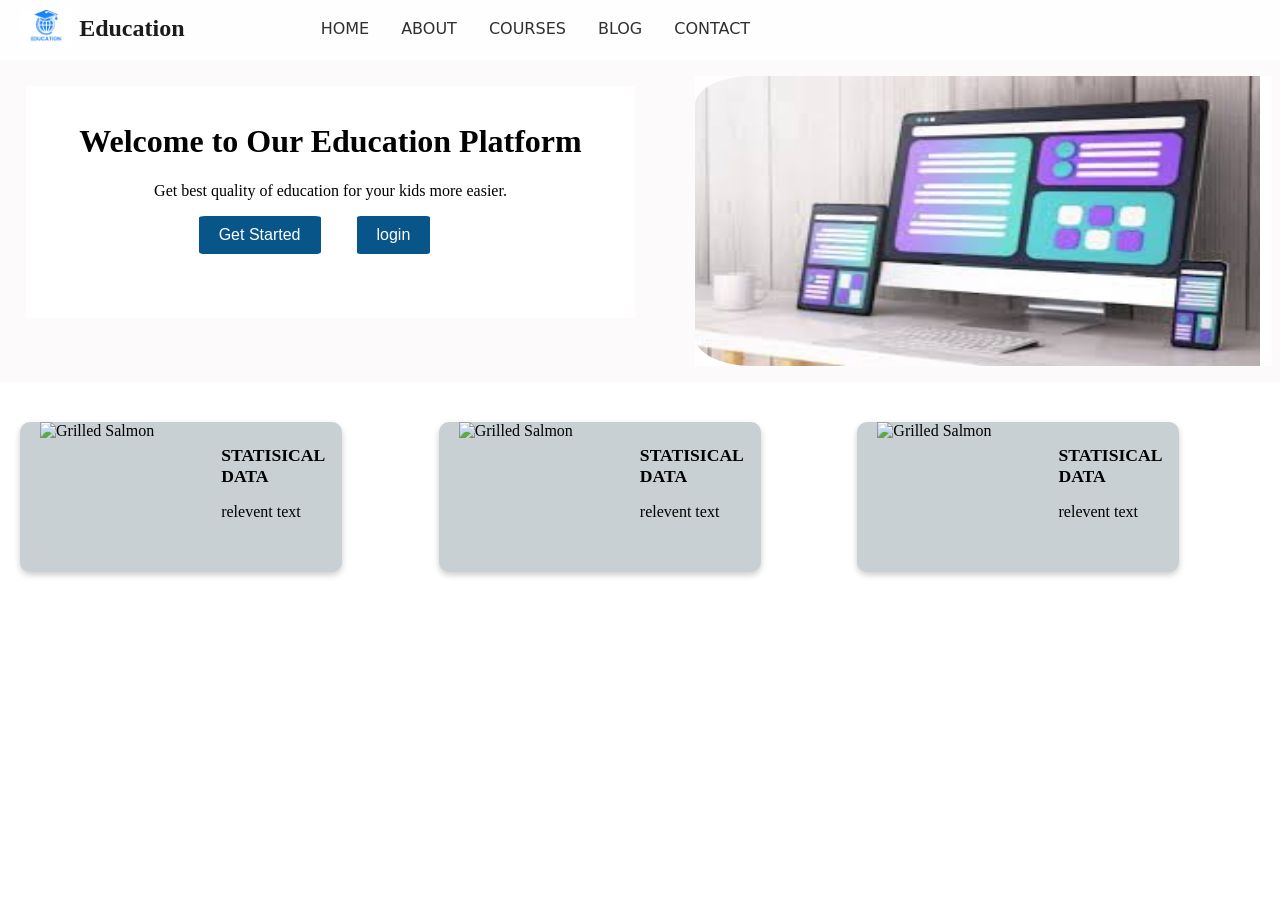
==== index.html @ f0033320 "Rename home.html to index.html" ====
<!DOCTYPE html>
<html lang="en">
<head>
    <meta charset="UTF-8">
    <meta name="viewport" content="width=device-width, initial-scale=1.0">
    <title>task1</title>
    <link rel="stylesheet" href="style.css">
</head>
<body>
 <!-- NavBar -->
  <header>
    <div class="navbar">
      <!-- Logo Section -->
      <div class="logo">
        <div class="img"></div>
        <div class="name">Education</div>
      </div>
      <!-- Options -->
      <div class="opt">
        <div class="main-nav border"><a href="#container">HOME</a></div>
        <div class="main-nav border"><a href="#about">ABOUT</a></div>
        <div class="main-nav border"><a href="#courses">COURSES</a></div>
        <div class="main-nav border"><a href="#blog">BLOG</a></div>
        <div class="main-nav border"><a href="#contact">CONTACT</a></div>
      </div>
    </div>
  </header>
  <!-- main section -->
  <div id="main">
    <div class="content">
      <h1>Welcome to Our Education Platform</h1>
      <p>Get best quality of education for your kids more easier.</p>
       <button class="btn">Get Started</button>
       <button class="btn">login</button>
    </div>
     <div class="image">
      <img src="webimg.png" alt="Education Image">
     </div> 
</div>
<!-- data section -->
 <!-- <div id="data">
   <div class="data-content"> 
    <div class="dataimg"> </div>
    <div class="datatext"> </div>
   </div>

   </div> -->
<div class="data">
        <div class="data-content">
          <img src="https://picsum.photos/400/300?1" alt="Grilled Salmon">
          <div class="meta">
            <h4>STATISICAL DATA</h4>
             <p> relevent text</p>
          </div>
        </div>
         <div class="data-content">
          <img src="https://picsum.photos/400/300?1" alt="Grilled Salmon">
          <div class="meta">
            <h4>STATISICAL DATA</h4>
             <p> relevent text</p>
          </div>
        </div>
         <div class="data-content">
          <img src="https://picsum.photos/400/300?1" alt="Grilled Salmon">
          <div class="meta">
            <h4>STATISICAL DATA</h4>
              <p> relevent text</p>
          </div>
        </div>
</div>

</body>
</html>
---- style.css ----
body{ 
    margin: 0;
    padding: 0;
}
header {
  background: rgb(254, 254, 254) 0%;
  position: fixed;
  width: 100%;
  top: 0;
  left: 0;
  /* z-index: 1000; */
}
    h2 {
      font-size: 2rem;
      margin-bottom: 20px;
    }
    button{
        
        background-color: rgb(7, 85, 137);
        color: white;
        border: none;
        padding: 10px 20px;
        font-size: 1rem;
        cursor: pointer;
        margin-right:2rem;
        border-radius: 5%;
    }
    button:hover{
        background-color: rgb(5, 5, 51);
    }
/* Nav bar */
.navbar{
    display: flex;
    align-items: center;
   
    height: 56px;
    margin-left: 1.3rem;
}
.logo{
    display: flex;
    align-items: center;
    width: 20%;
}
.logo .img {
    background-image: url(logo.png);
    background-size: contain;
    background-repeat: no-repeat;
    background-position: center;
    height: 50px;
    width: 20%; 
}

.name{
    margin-left: 0.5rem;
    font-size: 1.5rem;
    color: rgb(28, 27, 27);
    font-weight: 800;
}
/* Nav-Options */
.opt{
    padding-left: 2rem;
    display: flex;
    align-items: center;
    align-content: right;
}
.main-nav{
    display: flex;
    padding: 0 1rem 0 1rem;
    height: 56px;
    align-items: center;
    justify-content: space-evenly;
}
.border:hover{
    border-bottom: 0.1rem solid rgb(137, 7, 55);
    color: rgb(5, 5, 51);
    font-weight: bolder;
}
/* styling for anchor tags */
a{
    text-decoration: none;
    color: rgb(50, 47, 47);
    font-family: system-ui, -apple-system, BlinkMacSystemFont, 'Segoe UI', Roboto, Oxygen, Ubuntu, Cantarell, 'Open Sans', 'Helvetica Neue', sans-serif;
}
#main{
    background-color:rgb(252, 250, 250);
   height: 290px;
   margin-top: 60px;
   position: relative;
   padding: 1rem 0.5rem 1rem 1rem;
   display: flex;
}
.content{
    background-color: white;
    width: 50%;
    height: 200px;
    text-align: center;
    padding: 1rem; 
    margin: 10px;
}
.image{
    background-color: white;
    width: 50%;
    height: 100%;
    
    margin-left: 50px;
}
.image img{
    width: 98%;
    height: 100%;
    border-radius: 10% 0 0 10%;
}
/* #data{
   background-color: rgb(120, 206, 217);
   height: 250px;
   margin-top: 1px;
   
   display: flex;
} 
.data-content{
    background-color: rgb(4, 43, 105);
    width: 20%;
    height: 60%;
    text-align: center;
    padding: 1rem; 
    margin: 30px 40px 30px 40px;
    border-radius: 2%;
} */
  .data{
      display: grid;
      gap: 1rem;
      grid-template-columns: repeat(3,1fr);
      padding: 20px;
      margin-top: 20px;
  }
.data-content {
      width: 80%;
      border-radius: 10px;
      background-color: #c8d0d3;
      box-shadow: 0 3px 6px rgba(0,0,0,0.2);
      transition: transform 0.3s;
      display: flex;
      height:150px;

    }
    .meta{
       
        margin: 0 0 0 30px;
        height: 100%;
        width: 40%;
    }
    .data-content h4{
        margin-bottom:6px;
        font-size:1.1rem;
    }
    .data-content img{
        width:50%;
        height:100%;
        object-fit:cover;
        display:block;
        transition:transform .4s;
        margin-left: 20px;
    }
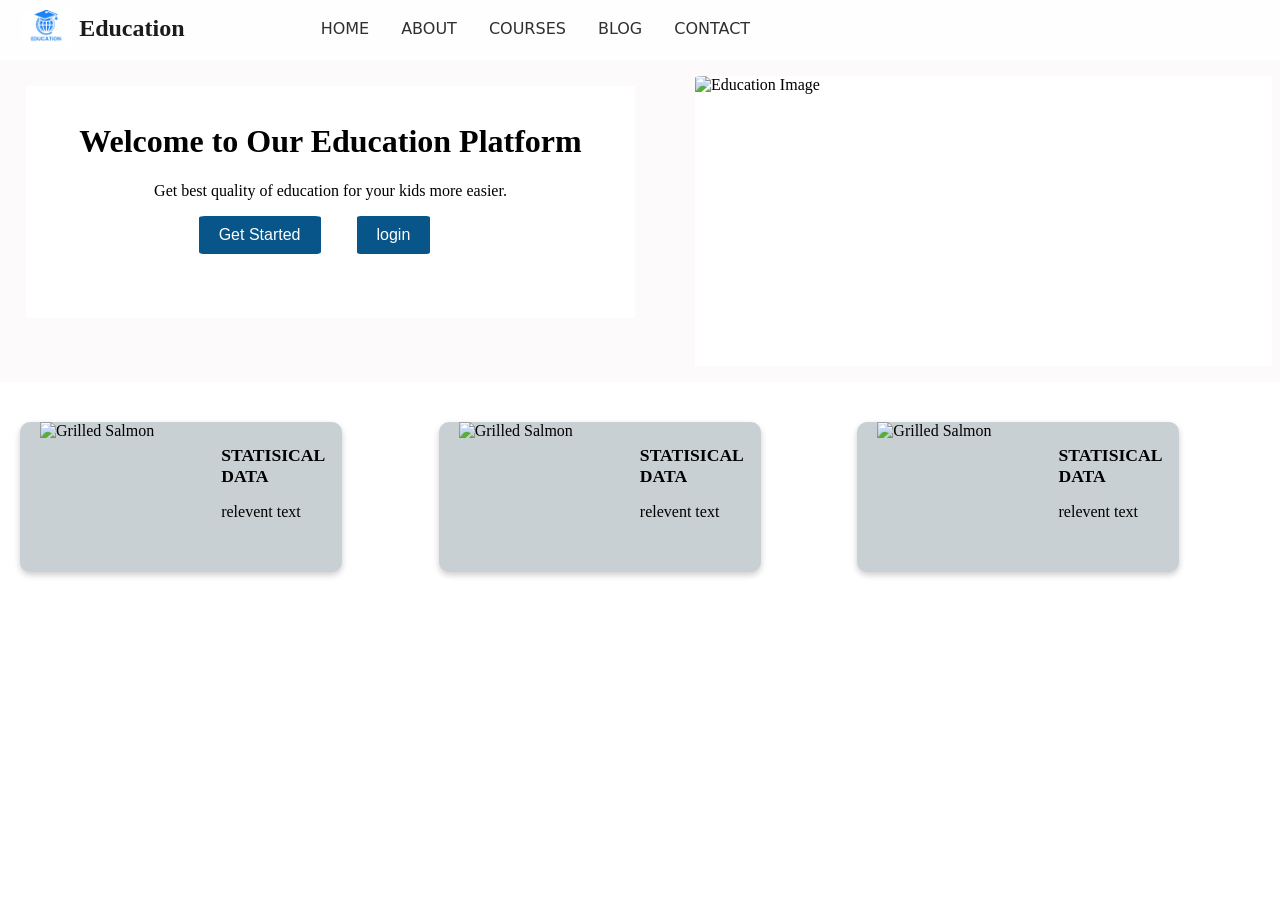
==== commit a7b1f735: "Update image source and clean up HTML Replaced local image with a remote image and removed commented" ====
--- a/index.html
+++ b/index.html
@@ -34,17 +34,9 @@
        <button class="btn">login</button>
     </div>
      <div class="image">
-      <img src="webimg.png" alt="Education Image">
+      <img src= "https://picsum.photos/400/300?1" alt="Education Image">
      </div> 
 </div>
-<!-- data section -->
- <!-- <div id="data">
-   <div class="data-content"> 
-    <div class="dataimg"> </div>
-    <div class="datatext"> </div>
-   </div>
-
-   </div> -->
 <div class="data">
         <div class="data-content">
           <img src="https://picsum.photos/400/300?1" alt="Grilled Salmon">
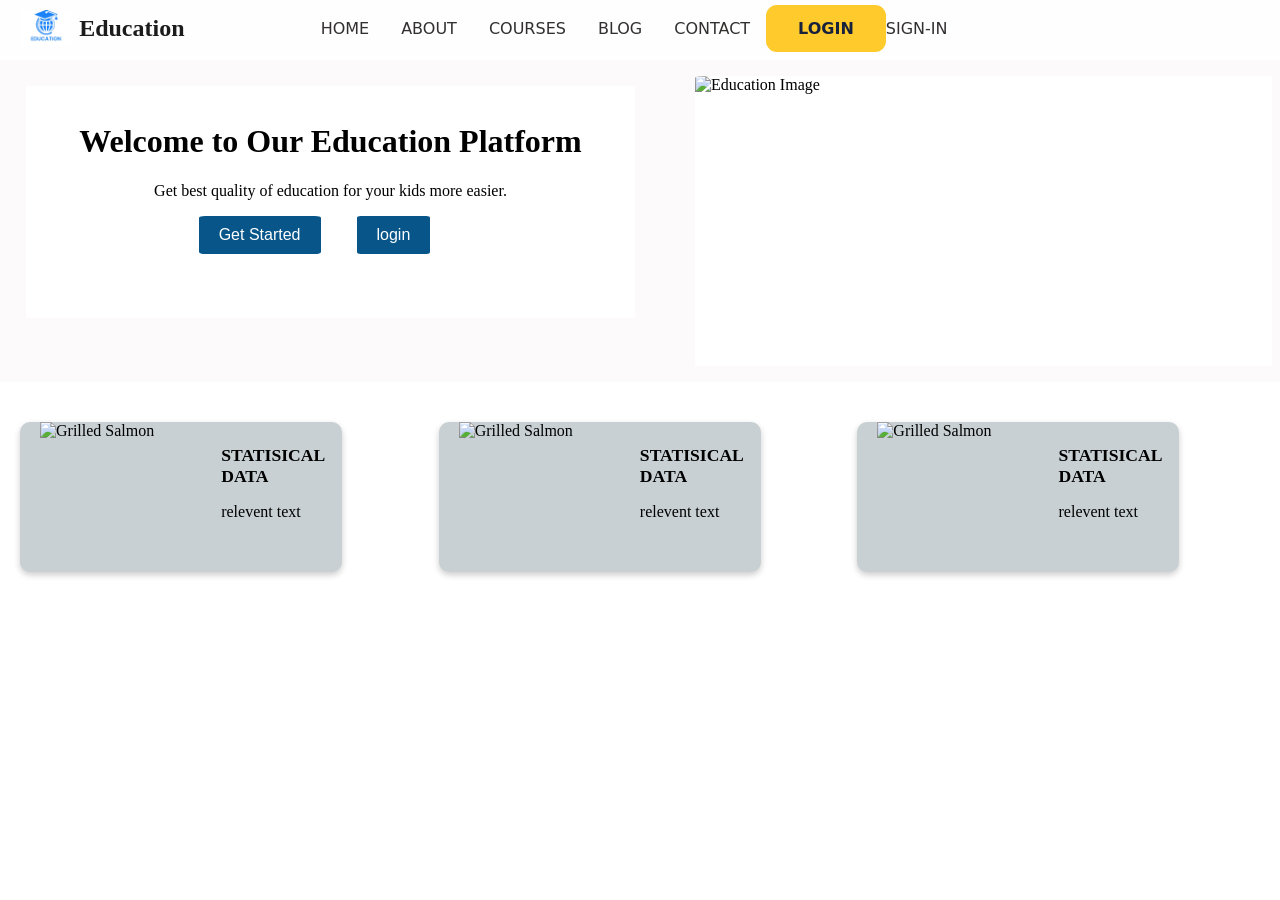
==== commit 429e0ed4: "Add login and sign-in links to header" ====
--- a/index.html
+++ b/index.html
@@ -23,6 +23,8 @@
         <div class="main-nav border"><a href="#blog">BLOG</a></div>
         <div class="main-nav border"><a href="#contact">CONTACT</a></div>
       </div>
+        <a href="#" class="login">LOGIN</a>
+         <a href="#" class="sign-in">SIGN-IN </a>
     </div>
   </header>
   <!-- main section -->
--- a/style.css
+++ b/style.css
@@ -109,22 +109,16 @@
     height: 100%;
     border-radius: 10% 0 0 10%;
 }
-/* #data{
-   background-color: rgb(120, 206, 217);
-   height: 250px;
-   margin-top: 1px;
-   
-   display: flex;
-} 
-.data-content{
-    background-color: rgb(4, 43, 105);
-    width: 20%;
-    height: 60%;
-    text-align: center;
-    padding: 1rem; 
-    margin: 30px 40px 30px 40px;
-    border-radius: 2%;
-} */
+.login {
+    background: #ffca2c;
+    color: #17213b;
+    padding: 14px 32px;
+    border-radius: 11px;
+    text-decoration: none;
+    font-weight: bold;
+}
+
+/* DATA Section  */
   .data{
       display: grid;
       gap: 1rem;
@@ -159,4 +153,4 @@
         display:block;
         transition:transform .4s;
         margin-left: 20px;
-    }+    }
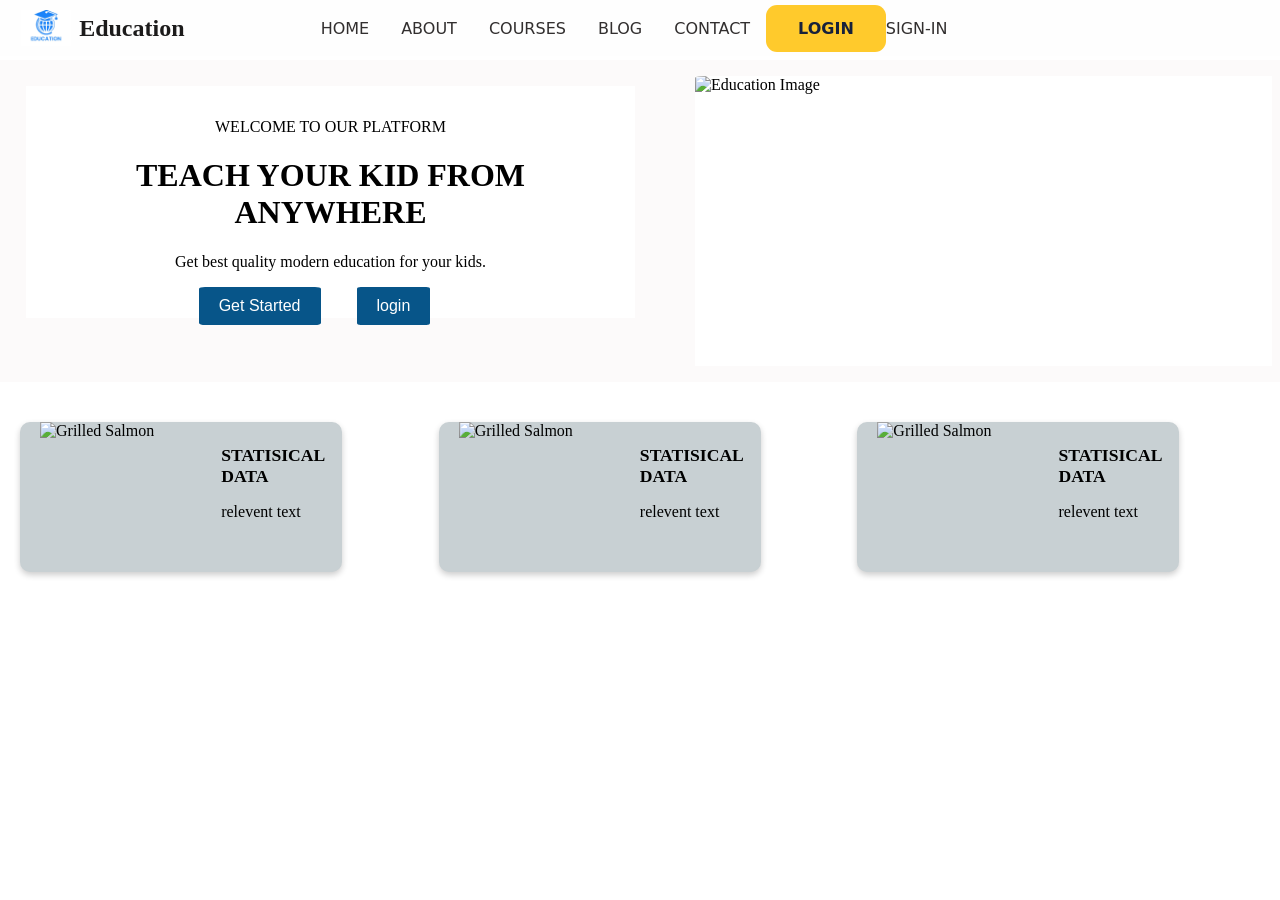
==== commit 20d06c79: "Update welcome message and heading in index.html" ====
--- a/index.html
+++ b/index.html
@@ -30,8 +30,9 @@
   <!-- main section -->
   <div id="main">
     <div class="content">
-      <h1>Welcome to Our Education Platform</h1>
-      <p>Get best quality of education for your kids more easier.</p>
+    <p class="welcome">WELCOME TO OUR PLATFORM</p>
+      <h1>TEACH YOUR KID FROM ANYWHERE</h1>
+      <p>Get best quality modern education for your kids.</p>
        <button class="btn">Get Started</button>
        <button class="btn">login</button>
     </div>
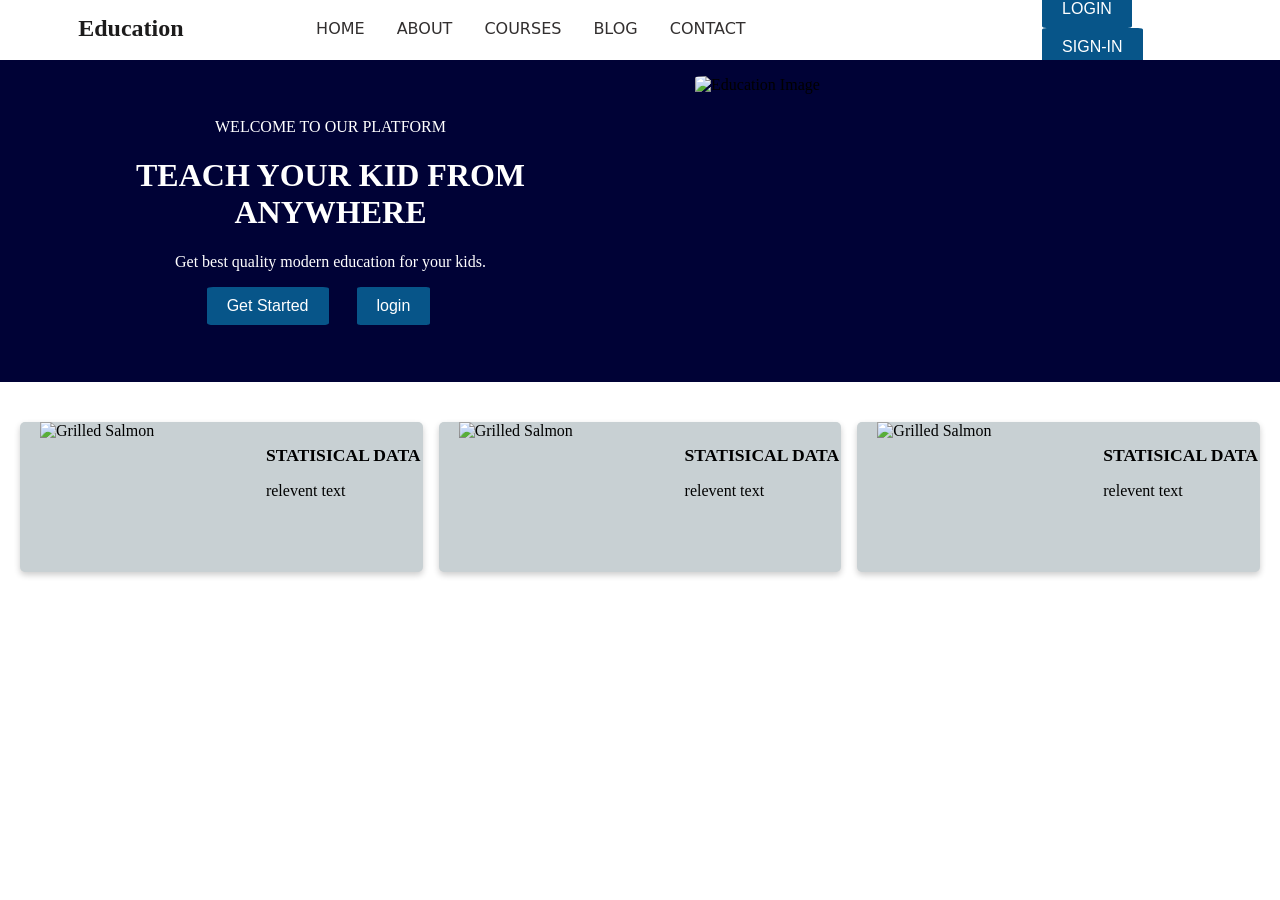
==== commit d520b094: "upload" ====
--- a/index.html
+++ b/index.html
@@ -23,8 +23,10 @@
         <div class="main-nav border"><a href="#blog">BLOG</a></div>
         <div class="main-nav border"><a href="#contact">CONTACT</a></div>
       </div>
-        <a href="#" class="login">LOGIN</a>
-         <a href="#" class="sign-in">SIGN-IN </a>
+      <div class="btns">
+       <button>LOGIN</button>
+       <button>SIGN-IN</button>
+    </div>
     </div>
   </header>
   <!-- main section -->
@@ -41,7 +43,7 @@
      </div> 
 </div>
 <div class="data">
-        <div class="data-content">
+       <div class="data-content">
           <img src="https://picsum.photos/400/300?1" alt="Grilled Salmon">
           <div class="meta">
             <h4>STATISICAL DATA</h4>
--- a/style.css
+++ b/style.css
@@ -3,7 +3,7 @@
     padding: 0;
 }
 header {
-  background: rgb(254, 254, 254) 0%;
+  background: rgb(255, 255, 255) 0%;
   position: fixed;
   width: 100%;
   top: 0;
@@ -22,7 +22,7 @@
         padding: 10px 20px;
         font-size: 1rem;
         cursor: pointer;
-        margin-right:2rem;
+        margin-right:1.5rem;
         border-radius: 5%;
     }
     button:hover{
@@ -42,7 +42,7 @@
     width: 20%;
 }
 .logo .img {
-    background-image: url(logo.png);
+    background-image: url("https://picsum.photos/400/300?1");
     background-size: contain;
     background-repeat: no-repeat;
     background-position: center;
@@ -59,9 +59,11 @@
 /* Nav-Options */
 .opt{
     padding-left: 2rem;
+    width: 60%;
     display: flex;
     align-items: center;
     align-content: right;
+
 }
 .main-nav{
     display: flex;
@@ -71,10 +73,20 @@
     justify-content: space-evenly;
 }
 .border:hover{
-    border-bottom: 0.1rem solid rgb(137, 7, 55);
+    border-bottom: 0.1rem solid rgb(10, 0, 49);
     color: rgb(5, 5, 51);
     font-weight: bolder;
 }
+#log{
+    margin-right: 1px;
+    align-items: right;
+}
+
+#btns{
+    display: flex;
+    align-items: left;
+
+} 
 /* styling for anchor tags */
 a{
     text-decoration: none;
@@ -82,7 +94,7 @@
     font-family: system-ui, -apple-system, BlinkMacSystemFont, 'Segoe UI', Roboto, Oxygen, Ubuntu, Cantarell, 'Open Sans', 'Helvetica Neue', sans-serif;
 }
 #main{
-    background-color:rgb(252, 250, 250);
+    background-color:rgb(0, 2, 54);
    height: 290px;
    margin-top: 60px;
    position: relative;
@@ -90,15 +102,16 @@
    display: flex;
 }
 .content{
-    background-color: white;
+    /* background-color: white; */
     width: 50%;
     height: 200px;
     text-align: center;
     padding: 1rem; 
     margin: 10px;
+    color: white;
 }
 .image{
-    background-color: white;
+    /* background-color: white; */
     width: 50%;
     height: 100%;
     
@@ -122,13 +135,13 @@
   .data{
       display: grid;
       gap: 1rem;
-      grid-template-columns: repeat(3,1fr);
+      grid-template-columns: repeat(3,0.5fr);
       padding: 20px;
       margin-top: 20px;
   }
 .data-content {
-      width: 80%;
-      border-radius: 10px;
+      width: 100%;
+      border-radius: 5px;
       background-color: #c8d0d3;
       box-shadow: 0 3px 6px rgba(0,0,0,0.2);
       transition: transform 0.3s;
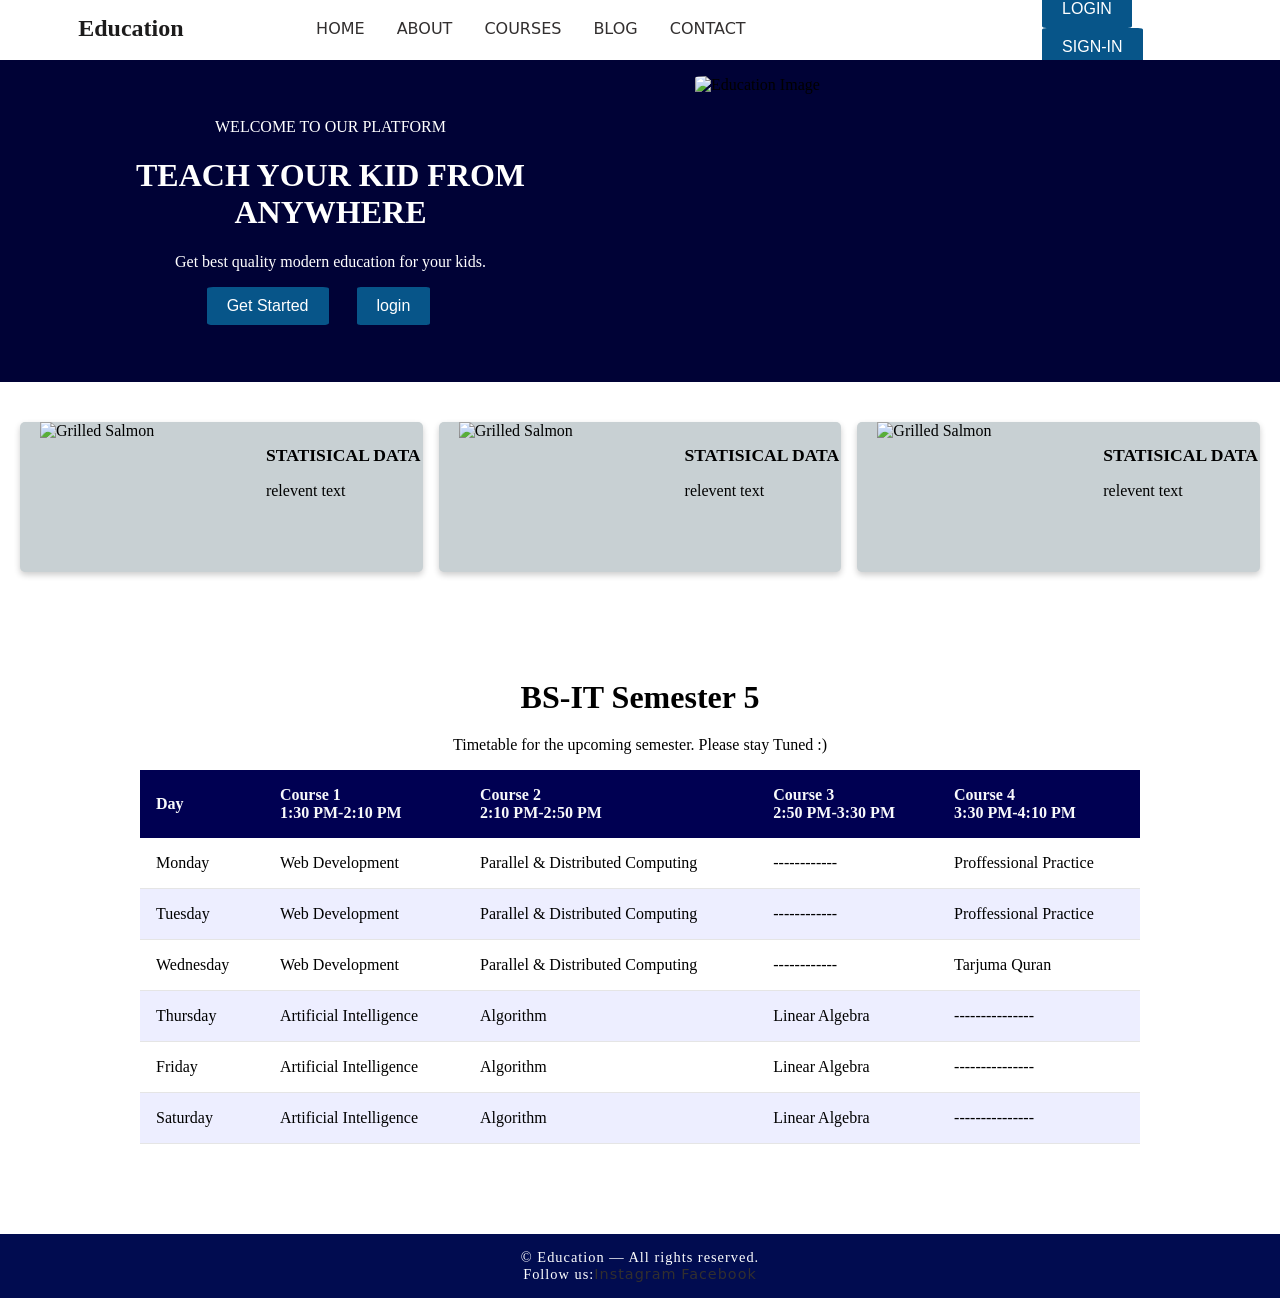
==== commit 8ac19b2c: "timetabl+footer uploation" ====
--- a/index.html
+++ b/index.html
@@ -65,6 +65,82 @@
           </div>
         </div>
 </div>
+ <section class="timetable-sec">
 
+            <h2>BS-IT Semester 5</h2>
+            <p class="section-description">
+                Timetable for the upcoming semester. Please stay Tuned :)
+            </p>
+
+            <table class="timetable">
+
+                <thead>
+                    <tr>
+                        <th>Day</th>
+                        <th>Course 1 <br> 1:30 PM-2:10 PM</th>
+                        <th>Course 2 <br> 2:10 PM-2:50 PM</th>
+                        <th>Course 3 <br> 2:50 PM-3:30 PM</th>
+                        <th>Course 4 <br> 3:30 PM-4:10 PM</th>
+                    </tr>
+                </thead>
+
+                <tbody>
+                    <tr>
+                        <td>Monday</td>
+                        <td>Web Development</td>
+                        <td> Parallel & Distributed Computing</td>
+                        <td> ------------ </td>
+                        <td> Proffessional Practice </td>
+                    </tr>
+
+                    <tr>
+                      <td>Tuesday</td>
+                       <td>Web Development</td>
+                        <td> Parallel & Distributed Computing</td>
+                        <td> ------------ </td>
+                        <td> Proffessional Practice </td>
+                    </tr>
+
+                    <tr>
+                        <td>Wednesday</td>
+                        <td>Web Development</td>
+                        <td> Parallel & Distributed Computing</td>
+                        <td> ------------ </td>
+                        <td> Tarjuma Quran </td>
+                    </tr>
+
+                    <tr>
+                        <td>Thursday</td>
+                        <td>Artificial Intelligence</td>
+                        <td>Algorithm </td>
+                        <td>Linear Algebra </td>
+                        <td>--------------- </td>
+                    </tr>
+
+                    <tr>
+                        <td>Friday</td>
+                        <td>Artificial Intelligence</td>
+                        <td>Algorithm </td>
+                        <td>Linear Algebra </td>
+                        <td>--------------- </td>
+                    </tr>
+                    <tr>
+                        <td>Saturday</td>
+                        <td>Artificial Intelligence</td>
+                        <td>Algorithm </td>
+                        <td>Linear Algebra </td>
+                        <td>--------------- </td>
+                    </tr>
+                </tbody>
+            </table>
+        </section>
+
+
+
+<!-- Footer-->
+   <footer class="footer">
+      <div> &copy; Education — All rights reserved.</div>
+      <div class="social">Follow us:<a href="#">Instagram</a> <a href="#">Facebook</a></div>
+    </footer>
 </body>
 </html>
--- a/style.css
+++ b/style.css
@@ -167,3 +167,47 @@
         transition:transform .4s;
         margin-left: 20px;
     }
+    /* Time Table */
+.timetable-sec {
+    padding: 60px 8%;
+    background-color: white;
+    text-align: center;
+}
+
+.timetable {
+    width: 100%;
+    max-width: 1000px;
+    margin: 0 auto;
+    border-collapse: collapse;
+    text-align: left;
+}
+
+.timetable th {
+    background-color: #000052;
+    color: #f8f9fb;
+    padding: 16px;
+}
+
+.timetable td {
+    padding: 16px;
+    border-bottom: 1px solid #e5e5e5;
+}
+
+.timetable tbody tr:nth-child(even) {
+    background-color: #edeeff;
+}
+
+.timetable tbody tr:hover {
+    background-color: #c8cdff;
+}
+
+/* footer */
+footer {
+  background: #010c50;
+  color: white;
+  text-align: center;
+  padding: 15px;
+  margin-top: 30px;
+  font-size: 0.9rem;
+  letter-spacing: 1px;
+}
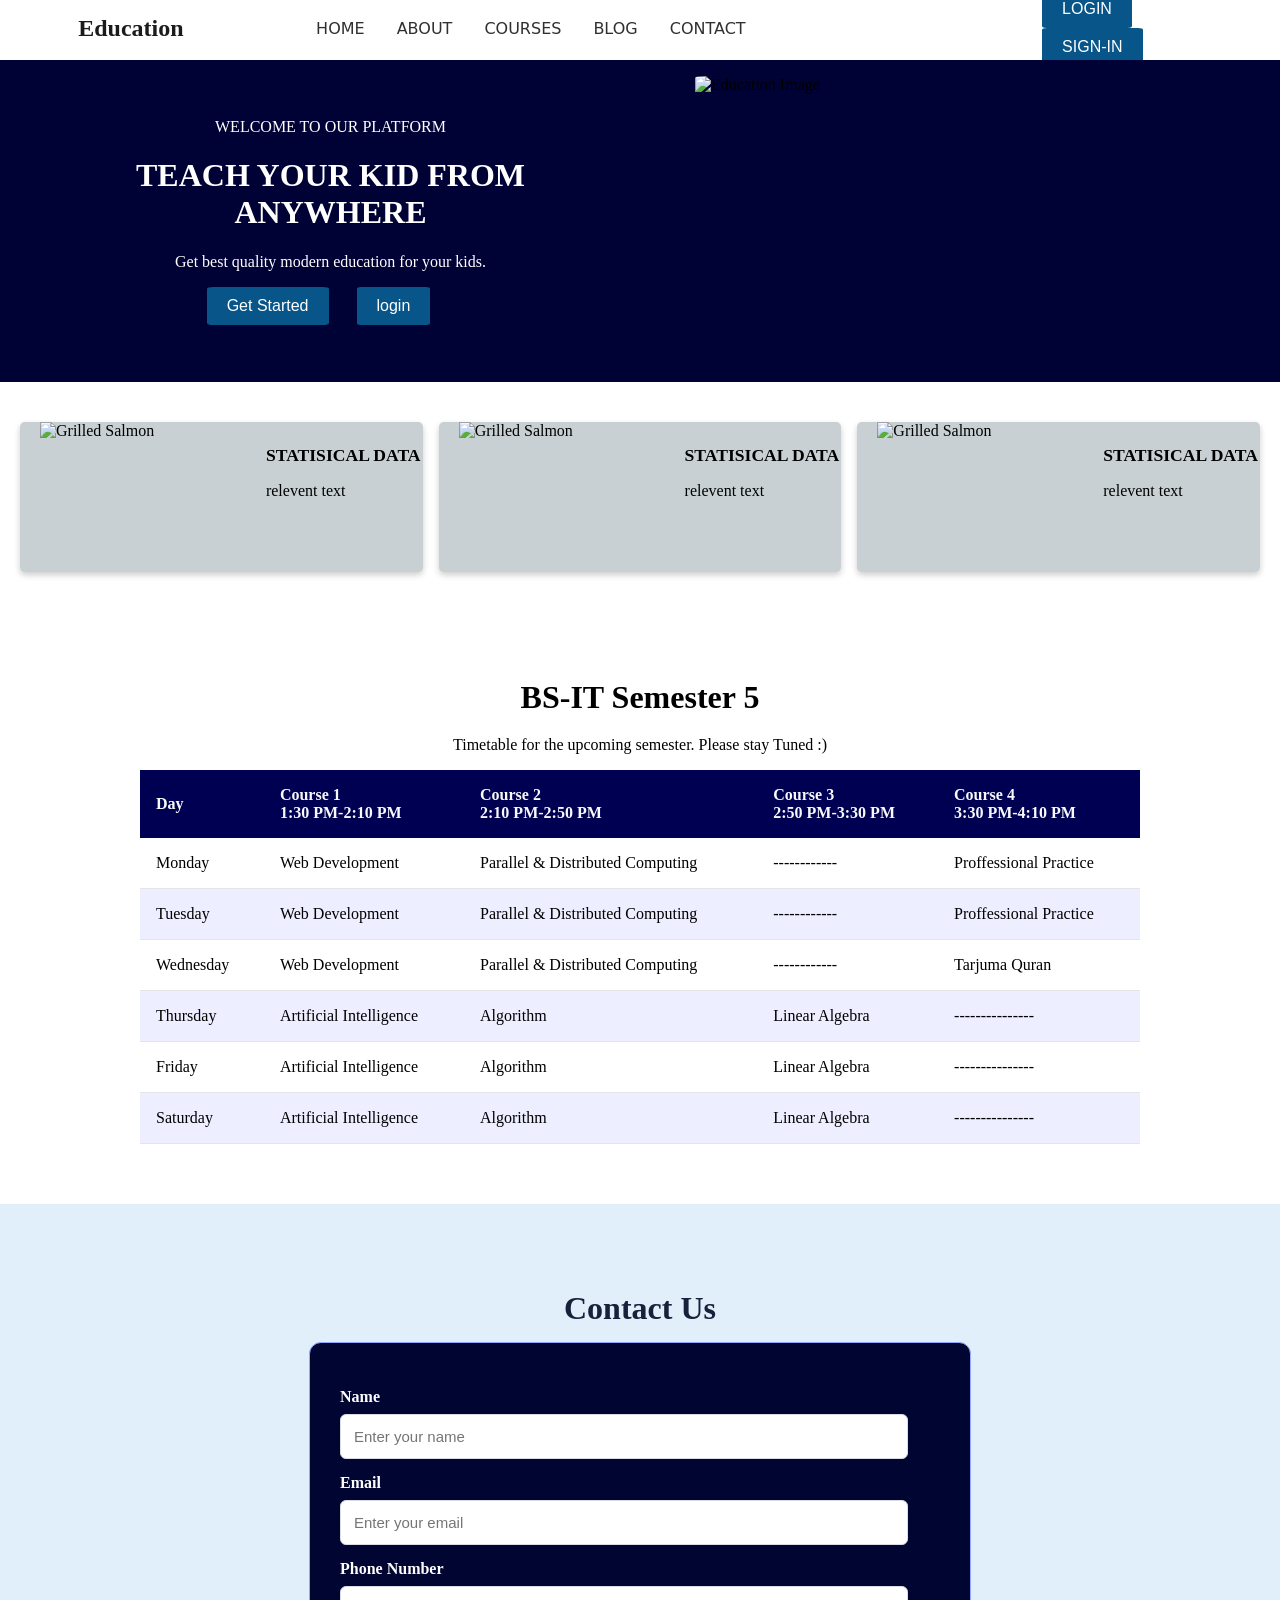
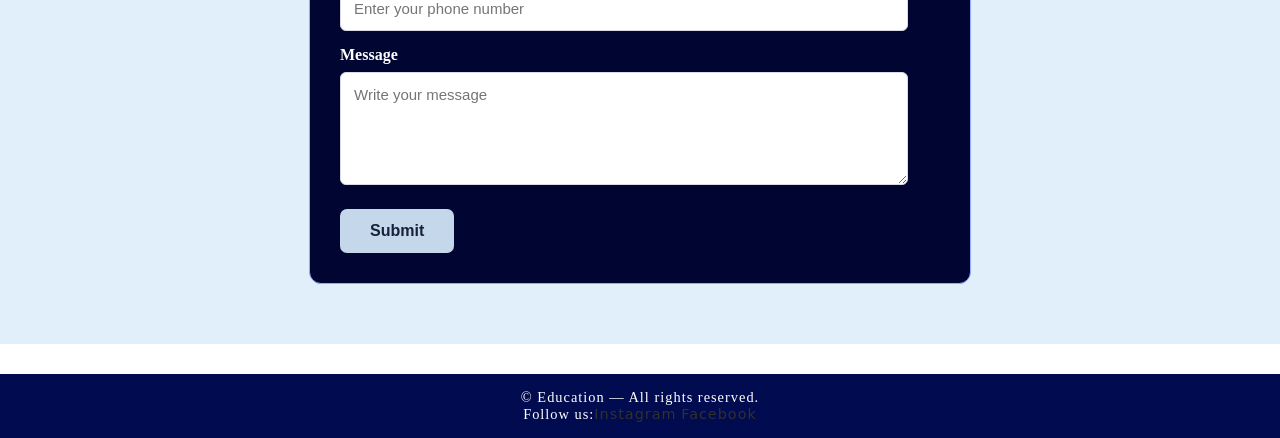
==== commit e0df038a: "contact form" ====
--- a/index.html
+++ b/index.html
@@ -134,6 +134,36 @@
                 </tbody>
             </table>
         </section>
+<!-- form -->
+        <section class="contact-section">
+
+            <h2>Contact Us</h2>
+            <form class="contact-form">
+
+                <label for="name">Name</label>
+                <input type="text" id="name"
+                       name="name" placeholder="Enter your name"
+                       required>
+                <label for="email">Email</label>
+                <input type="email" id="email"
+                       name="email" placeholder="Enter your email"
+                       required>
+
+                <label for="number">Phone Number</label>
+                <input type="text" id="number"
+                       name="number" placeholder="Enter your phone number"
+                       required>
+
+                <label for="message">Message</label>
+                <textarea id="message" name="message"
+                          rows="5" placeholder="Write your message"
+                          required></textarea>
+
+                <button type="submit">Submit</button>
+
+            </form>
+
+        </section>
 
 
 
--- a/style.css
+++ b/style.css
@@ -200,6 +200,68 @@
 .timetable tbody tr:hover {
     background-color: #c8cdff;
 }
+/* Contact Form */
+
+.contact-section {
+    padding: 60px 8%;
+    background-color: #e1effb;
+}
+
+.contact-section h2 {
+    text-align: center;
+    font-size: 32px;
+    color: #17213b;
+    margin-bottom: 15px;
+}
+
+
+.contact-form {
+    max-width: 600px;
+    margin: 0 auto;
+    padding: 30px;
+    background-color: rgb(0, 5, 49);
+    border-radius: 12px;
+    border: 1px solid #95a8ff;
+   color: white;
+}
+
+.contact-form label {
+    display: block;
+    margin: 15px 0 8px;
+    font-weight: bold;
+    color: #fefeff;
+}
+
+.contact-form input,
+.contact-form textarea {
+    width: 90%;
+    padding: 13px;
+    border: 1px solid #d9dce3;
+    border-radius: 6px;
+    font-family: Arial, sans-serif;
+    font-size: 15px;
+}
+
+.contact-form textarea {
+    resize: vertical;
+}
+
+.contact-form button {
+    margin-top: 20px;
+    padding: 13px 30px;
+    border: none;
+    border-radius: 7px;
+    background-color: #c5d7ea;
+    color: #17213b;
+    font-size: 16px;
+    font-weight: bold;
+    cursor: pointer;
+}
+
+.contact-form button:hover {
+    background-color: #000229;
+    color: rgb(147, 170, 255);
+}
 
 /* footer */
 footer {
